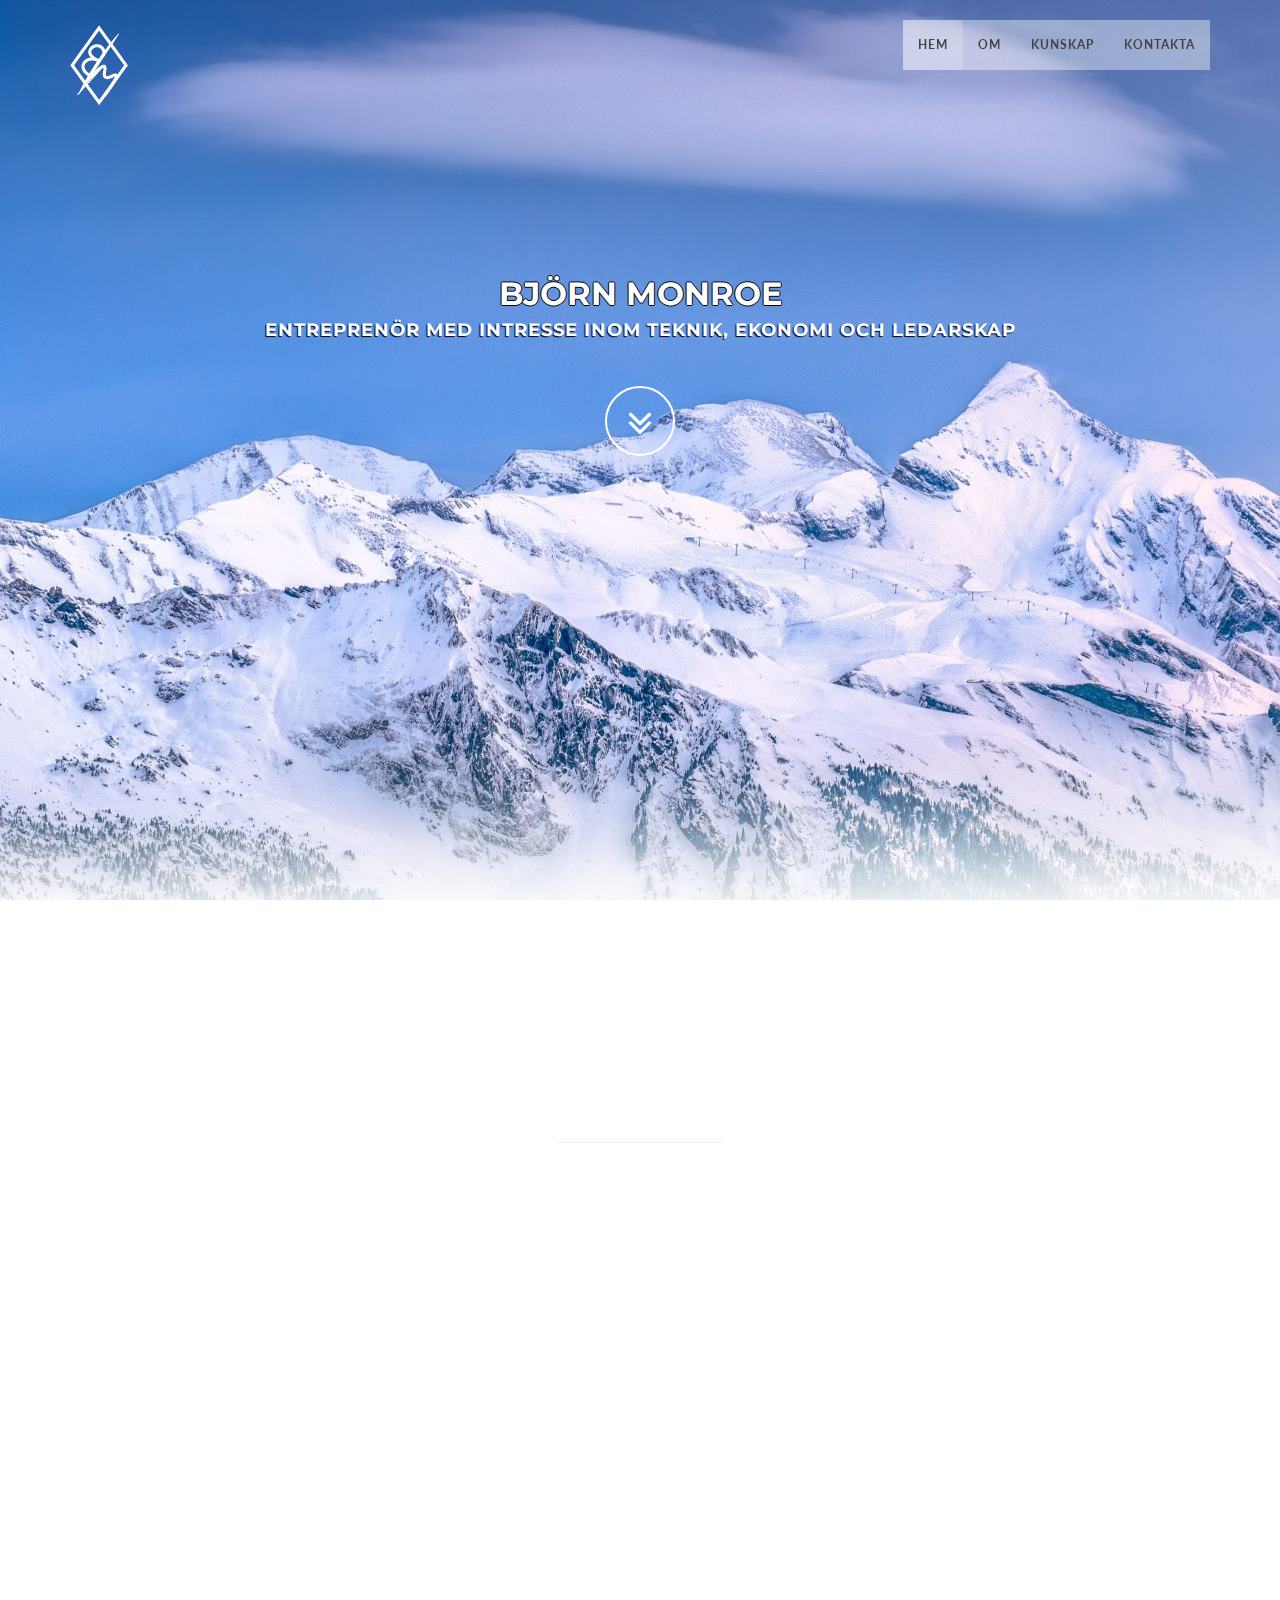
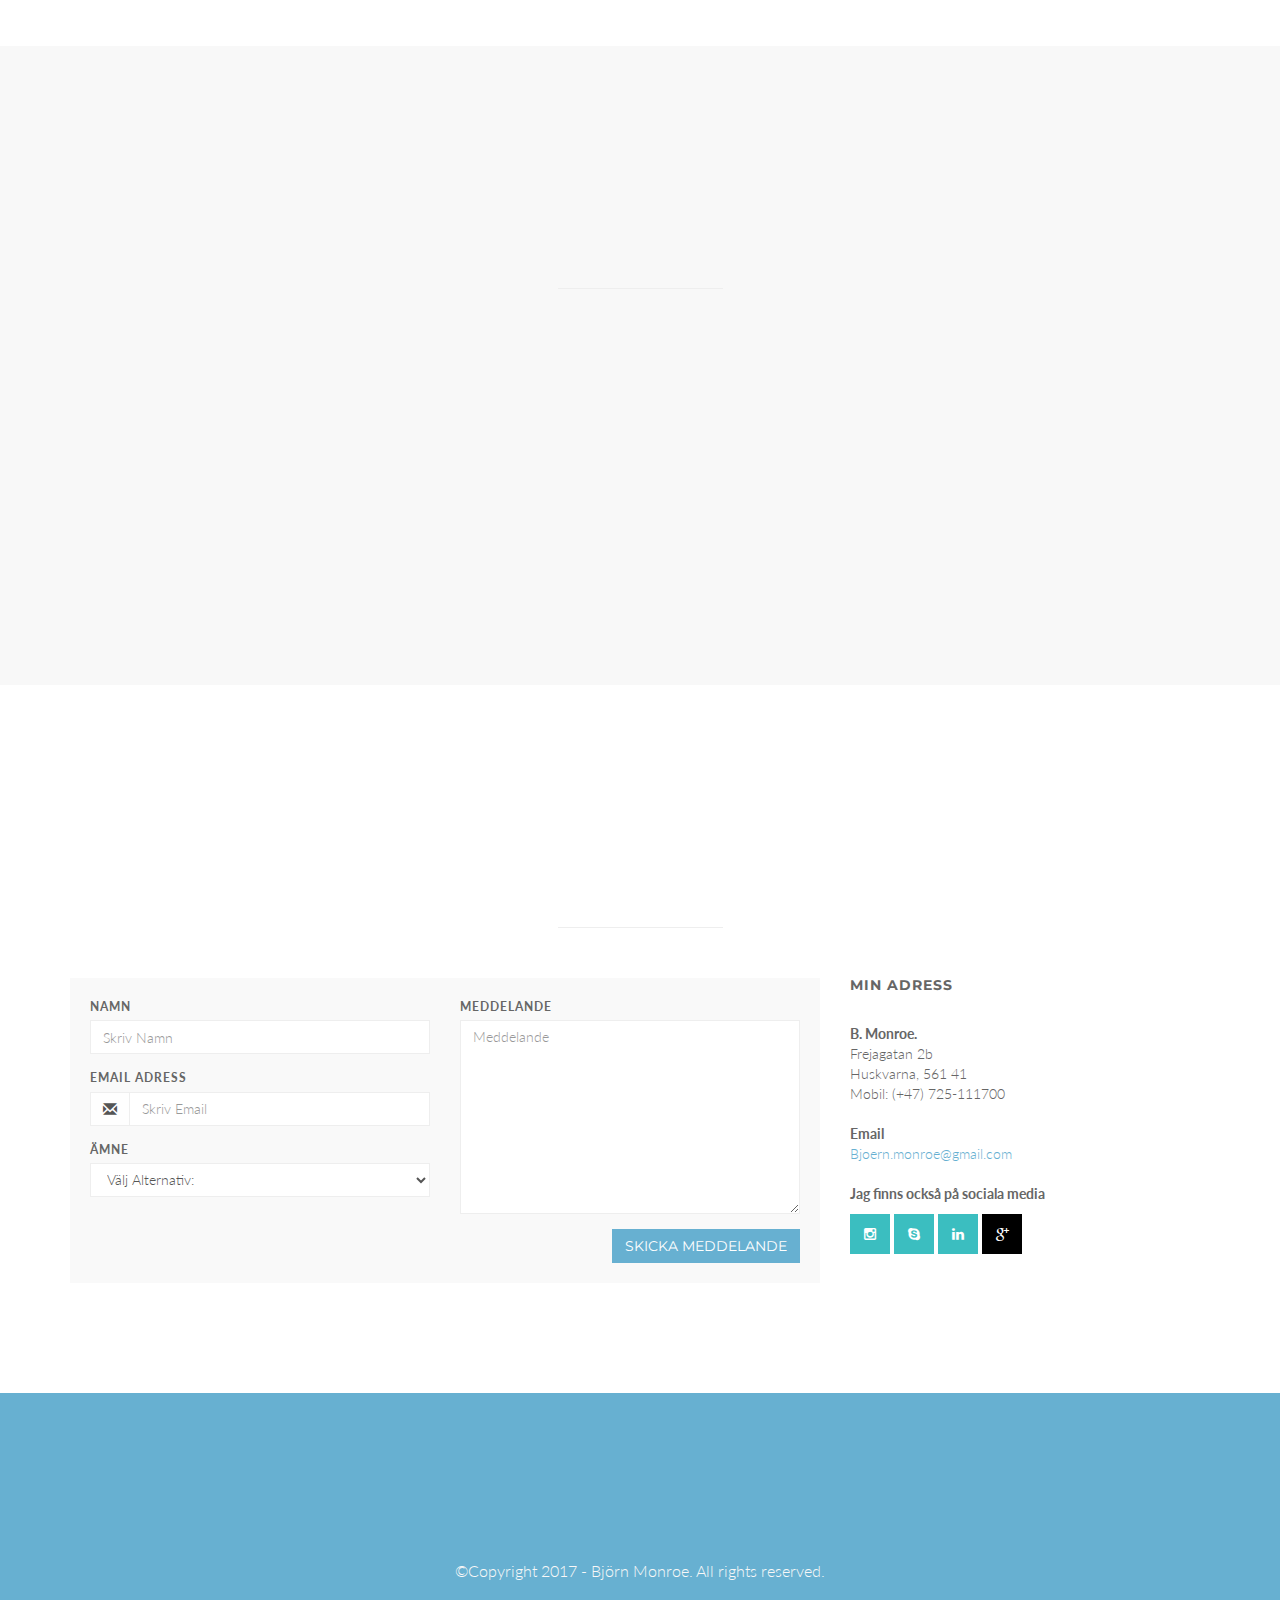
==== index.html @ 2d63fbcd "Update index.html" ====
﻿<!DOCTYPE html>
<html lang="en">

<head>

    <link rel="icon" type="image/png" href="favicon.png"/>

    <meta charset="utf-8">
    <meta name="viewport" content="width=device-width, initial-scale=1.0">
    <meta name="description" content="">
    <meta name="author" content="">


    <title>Björn Monroe - Entreprenör</title>

    <!-- Bootstrap Core CSS -->
    <link href="css/bootstrap.min.css" rel="stylesheet" type="text/css">

    <!-- Fonts -->
    <link href="font-awesome/css/font-awesome.min.css" rel="stylesheet" type="text/css">
	<link href="css/animate.css" rel="stylesheet" />
    <!-- Squad theme CSS -->
    <link href="css/style.css" rel="stylesheet">
	<link href="color/default.css" rel="stylesheet">

</head>

<body id="page-top" data-spy="scroll" data-target=".navbar-custom">
	<!-- Preloader -->
	<div id="preloader">
	  <div id="load"></div>
	</div>

    <nav class="navbar navbar-custom navbar-fixed-top" role="navigation">
        <div class="container">
            <div class="navbar-header page-scroll">
                <button type="button" class="navbar-toggle" data-toggle="collapse" data-target=".navbar-main-collapse">
                    <i class="fa fa-bars"></i>
                </button>
                <a class="navbar-brand" href="index.html">
 		<img src="img/logo.png" alt="logo" />
                </a>
            </div>

            <!-- Collect the nav links, forms, and other content for toggling -->
            <div class="collapse navbar-collapse navbar-right navbar-main-collapse">
      <ul class="nav navbar-nav">
        <li class="active"><a href="#intro">hem</a></li>
        <li><a href="#about">om</a></li>
		<li><a href="#service">Kunskap</a></li>
		<li><a href="#contact">kontaKTA</a></li>
          </ul>
        </li>
      </ul>
            </div>
            <!-- /.navbar-collapse -->
        </div>
        <!-- /.container -->
    </nav>

	<!-- Section: intro -->
    <section id="intro" class="intro">
	
		<div class="slogan">
			<h1>bJÖRN mONROE<span class="text_color"></span> </h1>
			<h4>eNTREPRENÖR MED INTRESSE INOM TEKNIK, EKONOMI OCH LEDARSKAP</h4>
		</div>
		<div class="page-scroll">
			<a href="#service" class="btn btn-circle">
				<i class="fa fa-angle-double-down animated"></i>
			</a>
		</div>
    </section>
	<!-- /Section: intro -->

	<!-- Section: about -->
    <section id="about" class="home-section text-center">
		<div class="heading-about">
			<div class="container">
			<div class="row">
				<div class="col-lg-8 col-lg-offset-2">
					<div class="wow bounceInDown" data-wow-delay="0.4s">
					<div class="section-heading">
					<h2>om mig</h2>
					<i class="fa fa-2x fa-angle-down"></i>

					</div>
					</div>
				</div>
			</div>
			</div>
		</div>
		<div class="container">

		<div class="row">
			<div class="col-lg-2 col-lg-offset-5">
				<hr class="marginbot-50">
			</div>
		</div>
        <div class="row">
            <div class="col-xs-6 col-sm-3 col-md-3">
				<div class="wow bounceInUp" data-wow-delay="0.2s">
                <div class="team boxed-grey">
                    <div class="inner">
						<h5>BJÖRN MONROE</h5>
                        <p class="subtitle">Entreprenör</p>
                        <div class="avatar"><img src="img/team/1.jpg" alt="" class="img-responsive img-circle" /></div>
                    </div>
                </div>
				</div>
            </div>
			<div class="col-xs-6 col-sm-3 col-md-3">
				<div class="wow bounceInUp" data-wow-delay="0.5s">
                <div class="team boxed-grey">
                    <div class="inner">
						<h5>Jönköping</h5>
                        <p class="subtitle">Castle Protein Bars</p>
                        <div class="avatar"><img src="img/team/2.jpg" alt="" class="img-responsive img-circle" /></div>

                    </div>
                </div>
				</div>
            </div>
			<div class="col-xs-6 col-sm-3 col-md-3">
				<div class="wow bounceInUp" data-wow-delay="0.8s">
                <div class="team boxed-grey">
                    <div class="inner">
						<h5>Tampa, FL</h5>
                        <p class="subtitle">Dykarcenter, familj, skolgång.</p>
                        <div class="avatar"><img src="img/team/3.jpg" alt="" class="img-responsive img-circle" /></div>

                    </div>
                </div>
				</div>
            </div>
			<div class="col-xs-6 col-sm-3 col-md-3">
				<div class="wow bounceInUp" data-wow-delay="1s">
                <div class="team boxed-grey">
                    <div class="inner">
						<h5>Utbildning</h5>
                        <p class="subtitle">CAD, solidworks, ekonomi.</p>
                        <div class="avatar"><img src="img/team/4.jpg" alt="" class="img-responsive img-circle" /></div>

                    </div>
                </div>
				</div>
            </div>
        </div>		
		</div>
	</section>
	<!-- /Section: about -->
	

	<!-- Section: services -->
    <section id="service" class="home-section text-center bg-gray">
		
		<div class="heading-about">
			<div class="container">
			<div class="row">
				<div class="col-lg-8 col-lg-offset-2">
					<div class="wow bounceInDown" data-wow-delay="0.4s">
					<div class="section-heading">
					<h2>MINA FÄRDIGHETER</h2>
					<i class="fa fa-2x fa-angle-down"></i>

					</div>
					</div>
				</div>
			</div>
			</div>
		</div>
		<div class="container">
		<div class="row">
			<div class="col-lg-2 col-lg-offset-5">
				<hr class="marginbot-50">
			</div>
		</div>
        <div class="row">
            <div class="col-sm-3 col-md-3">
				<div class="wow fadeInLeft" data-wow-delay="0.2s">
                <div class="service-box">
					<div class="service-icon">
						<img src="img/icons/service-icon-1.png" alt="" />
					</div>
					<div class="service-desc">
						<h5>Printa</h5>
						<p>Mitt <i><a href="https://www.dropbox.com/s/i4jiukatrqhtwqr/Curriculum%20Vitae%20Bj%C3%B6rn%20Monroe.pdf?dl=0">curriculum vitae</a></i> är en sammanfattad och koncis beskrivning av vad jag har gjort dom senaste åren och vilka färdigheter jag besitter</p>
					</div>
                </div>
				</div>
            </div>
			<div class="col-sm-3 col-md-3">
				<div class="wow fadeInUp" data-wow-delay="0.2s">
                <div class="service-box">
					<div class="service-icon">
						<img src="img/icons/service-icon-2.png" alt="" />
					</div>
					<div class="service-desc">
						<h5>Portfölj</h5>
						<p> Min <i><a href="https://www.dropbox.com/sh/6p80s93vifpa59o/AACJBFumtsRMseSQTfzkSfsSa?dl=0">portfölj</a></i> innehåller olika moment som jag har genomfört under skoltiden samt under min fritid</p>
					</div>
                </div>
				</div>
            </div>
			<div class="col-sm-3 col-md-3">
				<div class="wow fadeInUp" data-wow-delay="0.2s">
                <div class="service-box">
					<div class="service-icon">
						<img src="img/icons/service-icon-3.png" alt="" />
					</div>
					<div class="service-desc">
						<h5>Photographi</h5>
						<p>All <i><a href="https://www.dropbox.com/sh/5f1v6zrrvwk3mt9/AAAzuTgEkTE_6PdBwSlUGX8Ga?dl=0Vestibulum">photografi</a></i> relaterat till  marknadsföring för bland annat castle bar finns att komma åt</p>
					</div>
                </div>
				</div>
            </div>
			<div class="col-sm-3 col-md-3">
				<div class="wow fadeInRight" data-wow-delay="0.2s">
                <div class="service-box">
					<div class="service-icon">
						<img src="img/icons/service-icon-4.png" alt="" />
					</div>
					<div class="service-desc">
						<h5>Övrigt Cloudat Material</h5>
						<p>Övrigt material som har ackumulerats vid andra projekt går att finns under <i><a href="https://www.dropbox.com/sh/dbd8k056cfu65zq/AAAuWawGKzG1H-rBSNbJxrgva?dl=0">övrigt</a></i> </p>
					</div>
                </div>
				</div>
            </div>
        </div>		
		</div>
	</section>
	<!-- /Section: services -->
	

	

	<!-- Section: contact -->
    <section id="contact" class="home-section text-center">
		<div class="heading-contact">
			<div class="container">
			<div class="row">
				<div class="col-lg-8 col-lg-offset-2">
					<div class="wow bounceInDown" data-wow-delay="0.4s">
					<div class="section-heading">
					<h2>TA KONTAKT</h2>
					<i class="fa fa-2x fa-angle-down"></i>

					</div>
					</div>
				</div>
			</div>
			</div>
		</div>
		<div class="container">

		<div class="row">
			<div class="col-lg-2 col-lg-offset-5">
				<hr class="marginbot-50">
			</div>
		</div>
    <div class="row">
        <div class="col-lg-8">
            <div class="boxed-grey">
                <form id="contact-form">
                <div class="row">
                    <div class="col-md-6">
                        <div class="form-group">
                            <label for="name">
                                Namn</label>
                            <input type="text" class="form-control" id="name" placeholder="Skriv Namn" required="required" />
                        </div>
                        <div class="form-group">
                            <label for="email">
                                Email Adress</label>
                            <div class="input-group">
                                <span class="input-group-addon"><span class="glyphicon glyphicon-envelope"></span>
                                </span>
                                <input type="email" class="form-control" id="email" placeholder="Skriv Email" required="required" /></div>
                        </div>
                        <div class="form-group">
                            <label for="subject">
                                ÄMNE</label>
                            <select id="subject" name="subject" class="form-control" required>
                                <option value="na" selected="">Välj Alternativ:</option>
                                <option value="service">Allmän intresse</option>
                                <option value="suggestions">Synpunkt</option>
                                <option value="product">Support</option>
                            </select>
                        </div>
                    </div>
                    <div class="col-md-6">
                        <div class="form-group">
                            <label for="name">
                                MEDDELANDE</label>
                            <textarea name="message" id="message" class="form-control" rows="9" cols="25" required
                                placeholder="Meddelande"></textarea>
                        </div>
                    </div>
                    <div class="col-md-12">
                        <button type="submit" class="btn btn-skin pull-right" id="btnContactUs">
                            SKICKA MEDDELANDE</button>
                    </div>
                </div>
                </form>
            </div>
        </div>
		
		<div class="col-lg-4">
			<div class="widget-contact">
				<h5>Min adress</h5>
				
				<address>
				  <strong>B. Monroe.</strong><br>
				  Frejagatan 2b<br>
				  Huskvarna, 561 41<br>
				<abbrev>Mobil: (+47) 725-111700</abbrev>
				</address>

				<address>
				  <strong>Email</strong><br>
				  <a href="mailto:Bjoern.monroe@gmail.com">Bjoern.monroe@gmail.com</a>
				</address>	
				<address>
				  <strong>Jag finns också på sociala media</strong><br>
                       	<ul class="company-social">
                            <li class="social-instagram"><a href="https://www.instagram.com/bjornmonroe/" target="_blank"><i class="fa fa-instagram"></i></a></li>
                            <li class="social-skype"><a href="skype:orbless" target="_blank"><i class="fa fa-skype"></i></a></li>
                            <li class="social-linkedin"><a href="https://se.linkedin.com/in/bj%C3%B6rn-monroe-3936537a" target="_blank"><i class="fa fa-linkedin"></i></a></li>
                            <li class="social-google"><a href="https://plus.google.com/u/0/103929867507877868694" target="_blank"><i class="fa fa-google-plus"></i></a></li>
                        </ul>	
				</address>					
			
			</div>	
		</div>
    </div>	

		</div>
	</section>
	<!-- /Section: contact -->

	<footer>
		<div class="container">
			<div class="row">
				<div class="col-md-12 col-lg-12">
					<div class="wow shake" data-wow-delay="0.4s">
					<div class="page-scroll marginbot-30">
						<a href="#intro" id="totop" class="btn btn-circle">
							<i class="fa fa-angle-double-up animated"></i>
						</a>
					</div>
					</div>
					<p>&copy;Copyright 2017 - Björn Monroe. All rights reserved.</p>
				</div>
			</div>	
		</div>
	</footer>

    <!-- Core JavaScript Files -->
    <script src="js/jquery.min.js"></script>
    <script src="js/bootstrap.min.js"></script>
    <script src="js/jquery.easing.min.js"></script>	
	<script src="js/jquery.scrollTo.js"></script>
	<script src="js/wow.min.js"></script>
    <!-- Custom Theme JavaScript -->
    <script src="js/custom.js"></script>

</body>

</html>
---- css/style.css ----
/* ==== Google font ==== */
@import url('http://fonts.googleapis.com/css?family=Lato:100,300,400,700,900,100italic,300italic,400italic,700italic,900italic|Montserrat:700|Merriweather:400italic');


body {
    width: 100%;
    height: 100%;
    font-family: 'Lato',sans-serif;
	font-weight: 300;
    color: #666;
    background-color: #fff;
}

html {
    width: 100%;
    height: 100%;
}

h1 {
  font-weight: bold;
  text-transform: uppercase;
  font-family: Montserrat,sans-serif;
  color: #fff;
  font-size: 32px;
  text-shadow: -1px 0 black, 0 1px black, 1px 0 black, 0 -1px black;
}
h2,
h3,
h4,
h5,
h6 {
    margin: 0 0 30px;
    text-transform: uppercase;
    font-family: Montserrat,sans-serif;
    font-weight: 700;
    letter-spacing: 1px;
}

p {
    margin: 0 0 20px;
    font-size: 16px;
    line-height: 1.6em;
}

p.lead {
	font-weight: 600;
}

a {
    color: #28c3ab;
    -webkit-transition: all .2s ease-in-out;
    -moz-transition: all .2s ease-in-out;
    transition: all .2s ease-in-out;
}

a:hover,
a:focus {
    text-decoration: none;
    color: #176e61;
}

.light {
    font-weight: 400;
}

.navbar {
    margin-bottom: 0;
    border-bottom: 1px solid rgba(255,255,255,.3);
	
}

.navbar-brand {
    font-weight: 700;
}
.navbar-brand {
  height: 40px;
  padding: 5px 15px;
  font-size: 18px;
  line-height: 1em;
}

.navbar-brand h1{
	color: #fff;
  font-size: 20px;
  line-height: 40px;
}

.navbar-brand:focus {
    outline: 0;
}

.nav.navbar-nav {
    background-color: rgba(255,255,255,.4);
}

.navbar-custom.top-nav-collapse .nav.navbar-nav {
    background-color: rgba(0,0,0,0);
}


.navbar-custom ul.nav li a {
	font-size: 12px;
	letter-spacing: 1px;
    color: #444;
	text-transform: uppercase;
	font-weight: 700;
}

.navbar-custom.top-nav-collapse ul.nav li a {
	    -webkit-transition: all .2s ease-in-out;
    -moz-transition: all .2s ease-in-out;
    transition: all .2s ease-in-out;
	color: #fff;
}

.navbar-custom ul.nav ul.dropdown-menu {
	  border-radius: 0;	
}

.navbar-custom ul.nav ul.dropdown-menu li {
	border-bottom: 1px solid #f5f5f5;

}

.navbar-custom ul.nav ul.dropdown-menu li:last-child{
	border-bottom: none;
}

.navbar-custom ul.nav ul.dropdown-menu li a {
	padding: 10px 20px;
}

.navbar-custom ul.nav ul.dropdown-menu li a:hover {
	background: #fefefe;
}

.navbar-custom.top-nav-collapse ul.nav ul.dropdown-menu li a {
	color: #666;
}

.navbar-custom .nav li a {
    -webkit-transition: background .3s ease-in-out;
    -moz-transition: background .3s ease-in-out;
    transition: background .3s ease-in-out;
}

.navbar-custom .nav li a:hover,
.navbar-custom .nav li a:focus,
.navbar-custom .nav li.active {
    outline: 0;
    background-color: rgba(255,255,255,.2);
}
.navbar-custom .nav li a:hover,
.navbar-custom .nav li a:focus,
.navbar-custom .nav li.active {
    outline: 0;
    background-color: rgba(255,255,255,.2);
}

.navbar-toggle {
    padding: 4px 6px;
    font-size: 14px;
    color: #fff;
}

.navbar-toggle:focus,
.navbar-toggle:active {
    outline: 0;
}


/* loader */
#preloader {
    background: #ffffff;
    bottom: 0;
    height: 100%;
    left: 0;
    position: fixed;
    right: 0;
    top: 0;
    width: 100%;
    z-index: 999;
}


#loaderInner {
    background:#ffffff url(../img/spinner.gif) center center no-repeat;
    height: 60px;
    left: 50%;
    margin: -50px 0 0 -50px;
    position: absolute;
    top: 50%;
    width: 60px;
}

@keyframes boxSpin{
  0%{
    transform: translate(-10px, 0px);
  }
  25%{
    transform: translate(10px, 10px);
  }
  50%{
    transform: translate(10px, -10px);
  }
  75%{
    transform: translate(-10px, -10px);
  }
  100%{
    transform: translate(-10px, 10px);
  }
}


@keyframes shadowSpin{
  0%{
    box-shadow: 10px -10px #39CCCC, -10px 10px #FFDC00;
  }
  25%{
    box-shadow: 10px 10px #39CCCC, -10px -10px #FFDC00;
  }
  50%{
    box-shadow: -10px 10px #39CCCC, 10px -10px #FFDC00;
  }
  75%{
    box-shadow: -10px -10px #39CCCC, 10px 10px #FFDC00;
  }
  100%{
    box-shadow: 10px -10px #39CCCC, -10px 10px #FFDC00;
  }
}

#load {
	z-index: 9999;
  background-color: #FF4136;
  opacity: 0.75;
  width: 10px;
  height: 10px;
  position: absolute;
  top: 50%;
  margin: -5px auto 0 auto;
  left: 0;
  right: 0;
  border-radius: 0px;
  border: 5px solid #FF4136;
  box-shadow: 10px 0px #39CCCC, 10px 0px #01FF70;
  animation: shadowSpin 1s ease-in-out infinite;
}

/* misc */
hr {
  margin-top: 10px;
}

/* margins */
.marginbot-0{margin-bottom:0 !important;}
.marginbot-10{margin-bottom:10px !important;}
.marginbot-20{margin-bottom:20px !important;}
.marginbot-30{margin-bottom:30px !important;}
.marginbot-40{margin-bottom:40px !important;}
.marginbot-50{margin-bottom:50px !important;}

/* ===========================
--- General sections
============================ */

.home-section {
    padding-top: 110px;
    padding-bottom: 110px;
	display:block;
    position:relative;
    z-index:120;
}


.section-heading h2 {
	font-size: 40px;
}
.section-heading i {
	margin-bottom: 20px;
}


/* --- section bg var --- */

.bg-white {
	background: #fff;
}

.bg-gray {
	background: #f8f8f8;
}


.bg-dark {
	background: #575757;
}

/* --- section color var --- */

.text-light {
	color: #fff;
}



/* ===========================
--- Intro
============================ */

.intro {
	width:100%;
	position:relative;
	
	background: url(../img/bg1.jpg) no-repeat top center;
}

#intro.intro {
	padding:20% 0 0 0;
}

.intro .slogan {
	text-align: center;

}

.intro .page-scroll {
	text-align: center;
}

.brand-heading {
    font-size: 40px;
}

.intro-text {
    font-size: 18px;
}

.intro .slogan h2 {
	color: #FFF;
	text-shadow: none;
	font-size: 60px;
	line-height: 60px;
	font-weight: 700;
	font-family: Montserrat, sans-serif;
	background-color: rgba(0, 0, 0, 0);
	text-decoration: none;
	text-transform: uppercase;
	border-width: 0px;
	border-color: #000;
	border-style: none;
	text-shadow: -1px 0 1px #000;
}

.intro .slogan h4 {
	color: #fff;
	text-shadow: -1px 1px 1px #000;
}


/* ===========================
--- About
============================ */

.boxed-grey {
	background: #f9f9f9;
	padding: 20px;
}

.team h5 {
	margin-bottom: 10px;
}

.team p.subtitle {
	margin-bottom: 10px;
}

.avatar {
	margin-bottom: 20px;
}

.team-social {
	margin-left: 0;
	padding-left: 0;
	
}

.team-social {
	text-align: center;
}

.team-social li{
    display: inline-block;
	margin:0 !important;
	padding:0;
}


.team-social a{
	margin:0;
	padding:0;
    display: block;
	width: 40px;
    height: 40px;
    line-height: 40px;
    text-align: center;
    background: #3bbec0;
	color: #fff;
    -webkit-transition: background .3s ease-in-out;
    transition: background .3s ease-in-out;
}
.team-social a i{
	text-align: center;
	margin:0;
	padding:0;
}
.team-social .social-facebook a{background: #3873ae;}
.team-social .social-twitter a{background: #62c6f8;}
.team-social .social-dribble a{background: #d74980;}
.team-social .social-deviantart a{background: #8da356;}
.team-social .social-google a{background: #000;}
.team-social .social-vimeo a{background: #51a6d3;}
.team-social .social-facebook a:hover{background: #4893ce;}
.team-social .social-twitter a:hover{background: #82e6ff;}
.team-social .social-dribble a:hover{background: #f769a0;}
.team-social .social-deviantart a:hover{background: #adc376;}
.team-social .social-google a:hover{background: #333;}
.team-social .social-vimeo a:hover{background: #71c6f3;}


/* ===========================
--- Services
============================ */

.service-icon {
	margin-bottom: 20px;
}	



/* ===========================
--- Contact
============================ */

form#contact-form .form-group label {
	text-align: left !important;
	display: block;
	text-transform: uppercase;
	letter-spacing: 1px;
	font-size: 12px;
}
form#contact-form input,form#contact-form select,form#contact-form textarea {
	border-radius: 0;
	border: 1px solid #eee;
  -webkit-box-shadow: none;
          box-shadow:  none;
}

form#contact-form input:focus,form#contact-form select:focus,form#contact-form textarea:focus {
  -webkit-box-shadow: 0 1px 2px rgba(0, 0, 0, .05);
          box-shadow: 0 1px 2px rgba(0, 0, 0, .05);
}
.input-group-addon {
  background-color: #fefefe;
  border: 1px solid #eee;
  border-radius: 0;
}

.widget-contact {
	text-align: left;
}


.company-social {
	margin-left: 0;
	padding-left: 0;
	margin-top: 10px;
}

.company-social {
	text-align: left;
}

.company-social li{
    display: inline-block;
	margin:0 !important;
	padding:0;
}


.company-social a{
	margin:0;
	padding:0;
    display: block;
	width: 40px;
    height: 40px;
    line-height: 40px;
    text-align: center;
    background: #3bbec0;
	color: #fff;
    -webkit-transition: background .3s ease-in-out;
    transition: background .3s ease-in-out;
}
.company-social a i{
	text-align: center;
	margin:0;
	padding:0;
}
.company-social .social-facebook a{background: #3873ae;}
.company-social .social-twitter a{background: #62c6f8;}
.company-social .social-dribble a{background: #d74980;}
.company-social .social-deviantart a{background: #8da356;}
.company-social .social-google a{background: #000;}
.company-social .social-vimeo a{background: #51a6d3;}
.company-social .social-facebook a:hover{background: #4893ce;}
.company-social .social-twitter a:hover{background: #82e6ff;}
.company-social .social-dribble a:hover{background: #f769a0;}
.company-social .social-deviantart a:hover{background: #adc376;}
.company-social .social-google a:hover{background: #333;}
.company-social .social-vimeo a:hover{background: #71c6f3;}



/* ===========================
--- Footer
============================ */

footer {
	text-align: center;
	padding: 50px 0 ;
	
}

footer p {
	color: #f8f8f8;
}

/* ==========================
Parallax
============================= */

#parallax1{	
	background-image: url(../img/parallax/1.jpg);
}

#parallax1:after {	
	background-image: url([data-uri]);
	content: "";
	position: absolute;
	bottom: 0;
	left: 0;
	right: 0;
	top: 0;
	opacity: 0.7;
	z-index: -1;
}


#parallax2{	
	background-image: url(../img/parallax/2.jpg);

}

#parallax2:after  {	
	background-image: url([data-uri]);
	content: "";
	position: absolute;
	bottom: 0;
	left: 0;
	right: 0;
	top: 0;
	opacity: 0.7;
	z-index: -1;
}


/* ===========================
--- Elements
============================ */

.btn {
	border-radius: 0;
    text-transform: uppercase;
    font-family: Montserrat,sans-serif;
    font-weight: 400;
    -webkit-transition: all .3s ease-in-out;
    -moz-transition: all .3s ease-in-out;
    transition: all .3s ease-in-out;
}


.btn-circle {
    width: 70px;
    height: 70px;
    margin-top: 15px;
    padding: 7px 16px;
    border: 2px solid #fff;
    border-radius: 50%;
    font-size: 40px;
    color: #fff;
    background: 0 0;
    -webkit-transition: background .3s ease-in-out;
    -moz-transition: background .3s ease-in-out;
    transition: background .3s ease-in-out;
}

.btn-circle.btn-dark {
    border: 2px solid #666;
    color: #666;
}


.btn-circle:hover,
.btn-circle:focus {
    outline: 0;
    color: #fff;
    background: rgba(255,255,255,.1);
}

.btn-circle.btn-dark :hover,
.btn-circle.btn-dark :focus {
    outline: 0;
    color: #999;
    background: #fff;
}

.btn-circle.btn-dark :hover i,
.btn-circle.btn-dark :focus i{
    color: #999;
}

.page-scroll .btn-circle i.animated {
    -webkit-transition-property: -webkit-transform;
    -webkit-transition-duration: 1s;
    -moz-transition-property: -moz-transform;
    -moz-transition-duration: 1s;
}

.page-scroll .btn-circle:hover i.animated {
    -webkit-animation-name: pulse;
    -moz-animation-name: pulse;
    -webkit-animation-duration: 1.5s;
    -moz-animation-duration: 1.5s;
    -webkit-animation-iteration-count: infinite;
    -moz-animation-iteration-count: infinite;
    -webkit-animation-timing-function: linear;
    -moz-animation-timing-function: linear;
}

@-webkit-keyframes pulse {    
    0 {
        -webkit-transform: scale(1);
        transform: scale(1);
    }

    50% {
        -webkit-transform: scale(1.2);
        transform: scale(1.2);
    }

    100% {
        -webkit-transform: scale(1);
        transform: scale(1);
    }
}

@-moz-keyframes pulse {    
    0 {
        -moz-transform: scale(1);
        transform: scale(1);
    }

    50% {
        -moz-transform: scale(1.2);
        transform: scale(1.2);
    }

    100% {
        -moz-transform: scale(1);
        transform: scale(1);
    }
}


#text {
    color: #fff;
    background: #ffcc00;
}

#map {
	height: 500px;
}


.btn-skin:hover,
.btn-skin:focus,
.btn-skin:active,
.btn-skin.active {
  color: #fff;
  background-color: #666;
  border-color: #666;
}


.btn-default:hover,
.btn-default:focus {
    border: 1px solid #28c3ab;
    outline: 0;
    color: #000;
    background-color: #28c3ab;
}

.btn-huge {
    padding: 25px;
    font-size: 26px;
}

.banner-social-buttons {
    margin-top: 0;
}


/* Media queries */

@media(min-width:767px) {

    .navbar {
        padding: 20px 0;
        border-bottom: 0;
        letter-spacing: 1px;
        background: 0 0;
        -webkit-transition: background .5s ease-in-out,padding .5s ease-in-out;
        -moz-transition: background .5s ease-in-out,padding .5s ease-in-out;
        transition: background .5s ease-in-out,padding .5s ease-in-out;
    }

    .top-nav-collapse {
        padding: 0;
        background-color: #000;
    }

    .navbar-custom.top-nav-collapse {
        border-bottom: 1px solid rgba(255,255,255,.3);
    }
	
    .intro {
        height: 100%;
        padding: 0;
    }

    .brand-heading {
        font-size: 100px;
    }
	

    .intro-text {
        font-size: 25px;
    }


}
@media (max-width:768px) {
	
	.team.boxed-grey {
		margin-bottom: 30px;
	}
	
	.boxed-grey {
		margin-bottom: 30px;
	}

	
}

@media (max-width:480px) {

	.navbar-custom .nav.navbar-nav {
    background-color: rgba(255,255,255,.4);
	}
	
	.navbar.navbar-custom.navbar-fixed-top {
		margin-bottom: 30px;
	}
	
	.tp-banner-container {
		padding-top:40px;
	}

	.page-scroll a.btn-circle {
		width: 40px;
		height: 40px;
		margin-top: 10px;
		padding: 7px 0;
		border: 2px solid #fff;
		border-radius: 50%;
		font-size: 20px;
	}
	
}
---- color/default.css ----
a,.tp-caption a.btn:hover {
	color: #67b0d1;
}
.top-nav-collapse {
	background: #67b0d1;
}

.navbar-custom ul.nav ul.dropdown-menu li a:hover {
	color: #67b0d1;
}

.owl-theme .owl-controls .owl-page.active span,
.owl-theme .owl-controls.clickable .owl-page:hover span {
    background-color: #67b0d1;
}

.widget-avatar .avatar:hover {
    border: 5px solid #67b0d1;
}

.bg-skin {
	background: #67b0d1;
}

form#contact-form input:focus,form#contact-form select:focus,form#contact-form textarea:focus {
	border-color: #67b0d1;
}

footer {
    background-color: #67b0d1;
}

.btn-skin {
  color: #fff;
  background-color: #67b0d1;
  border-color: #67b0d1;
}
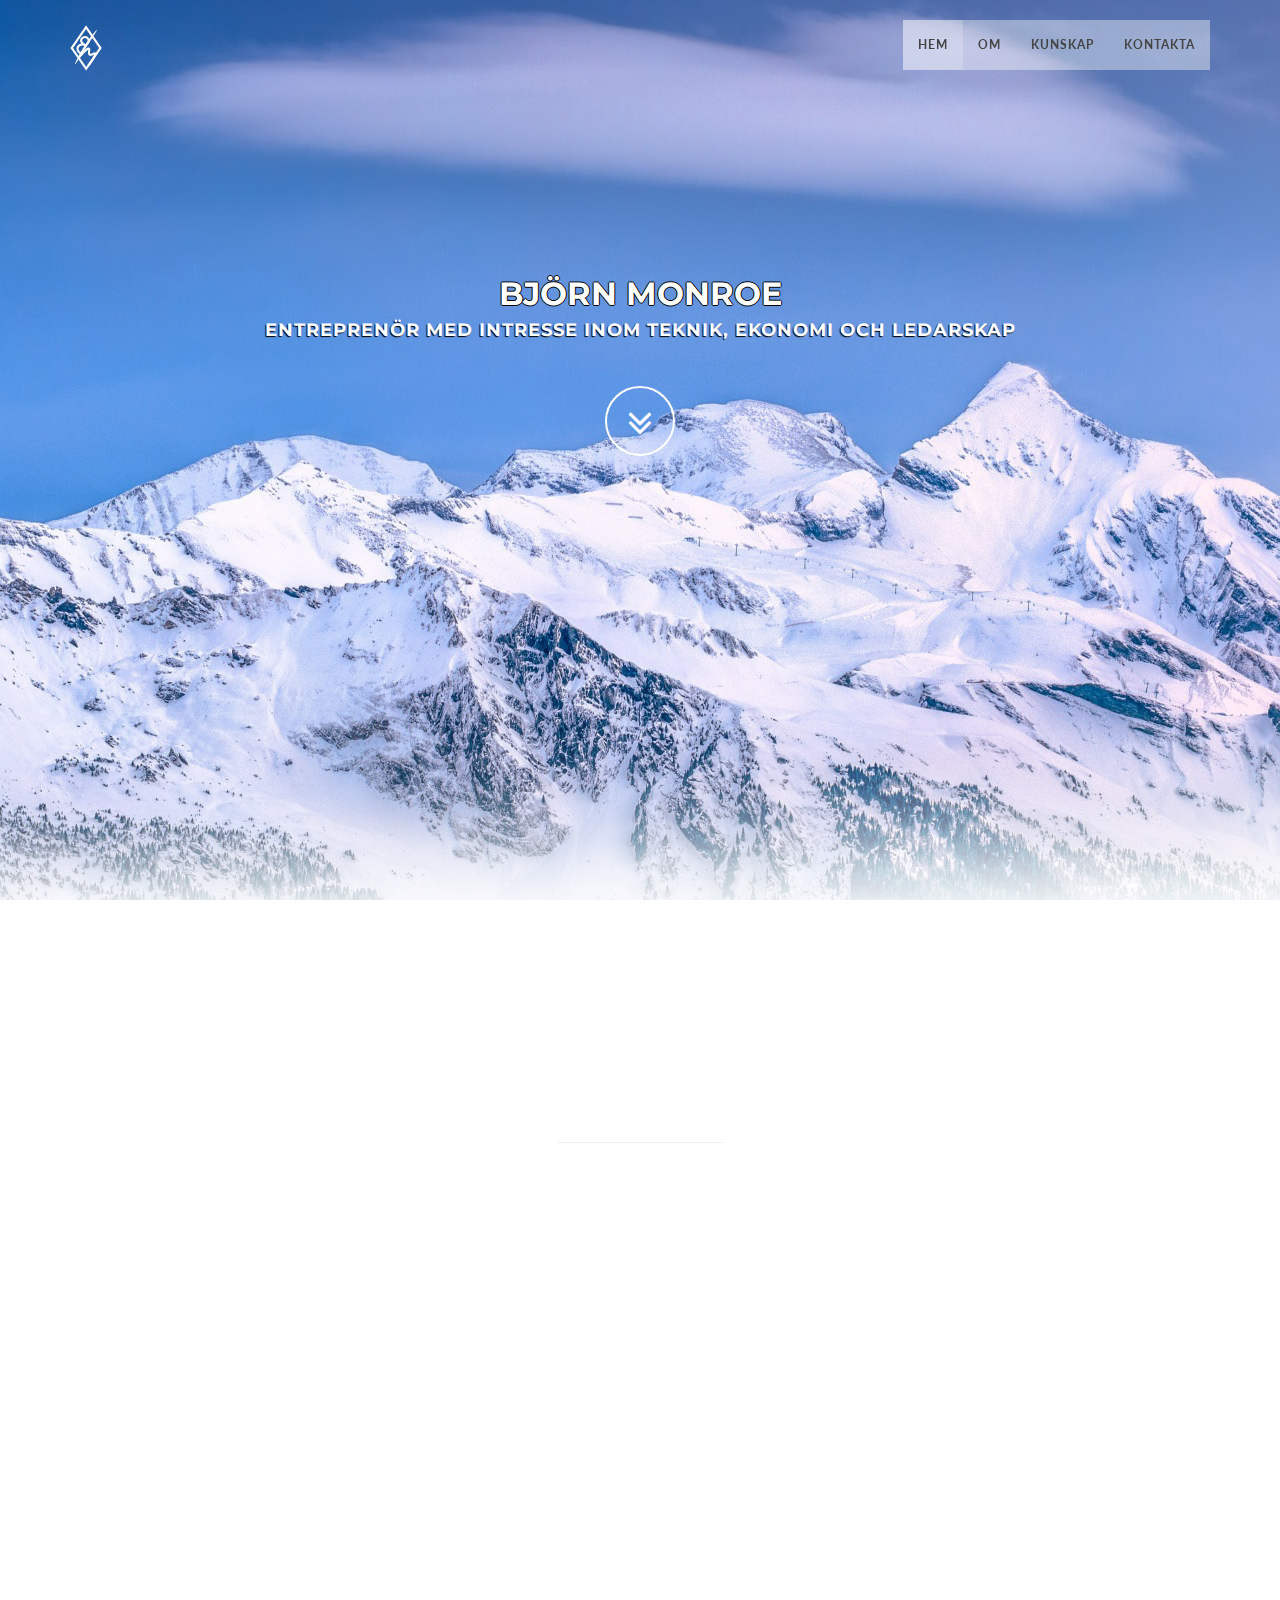
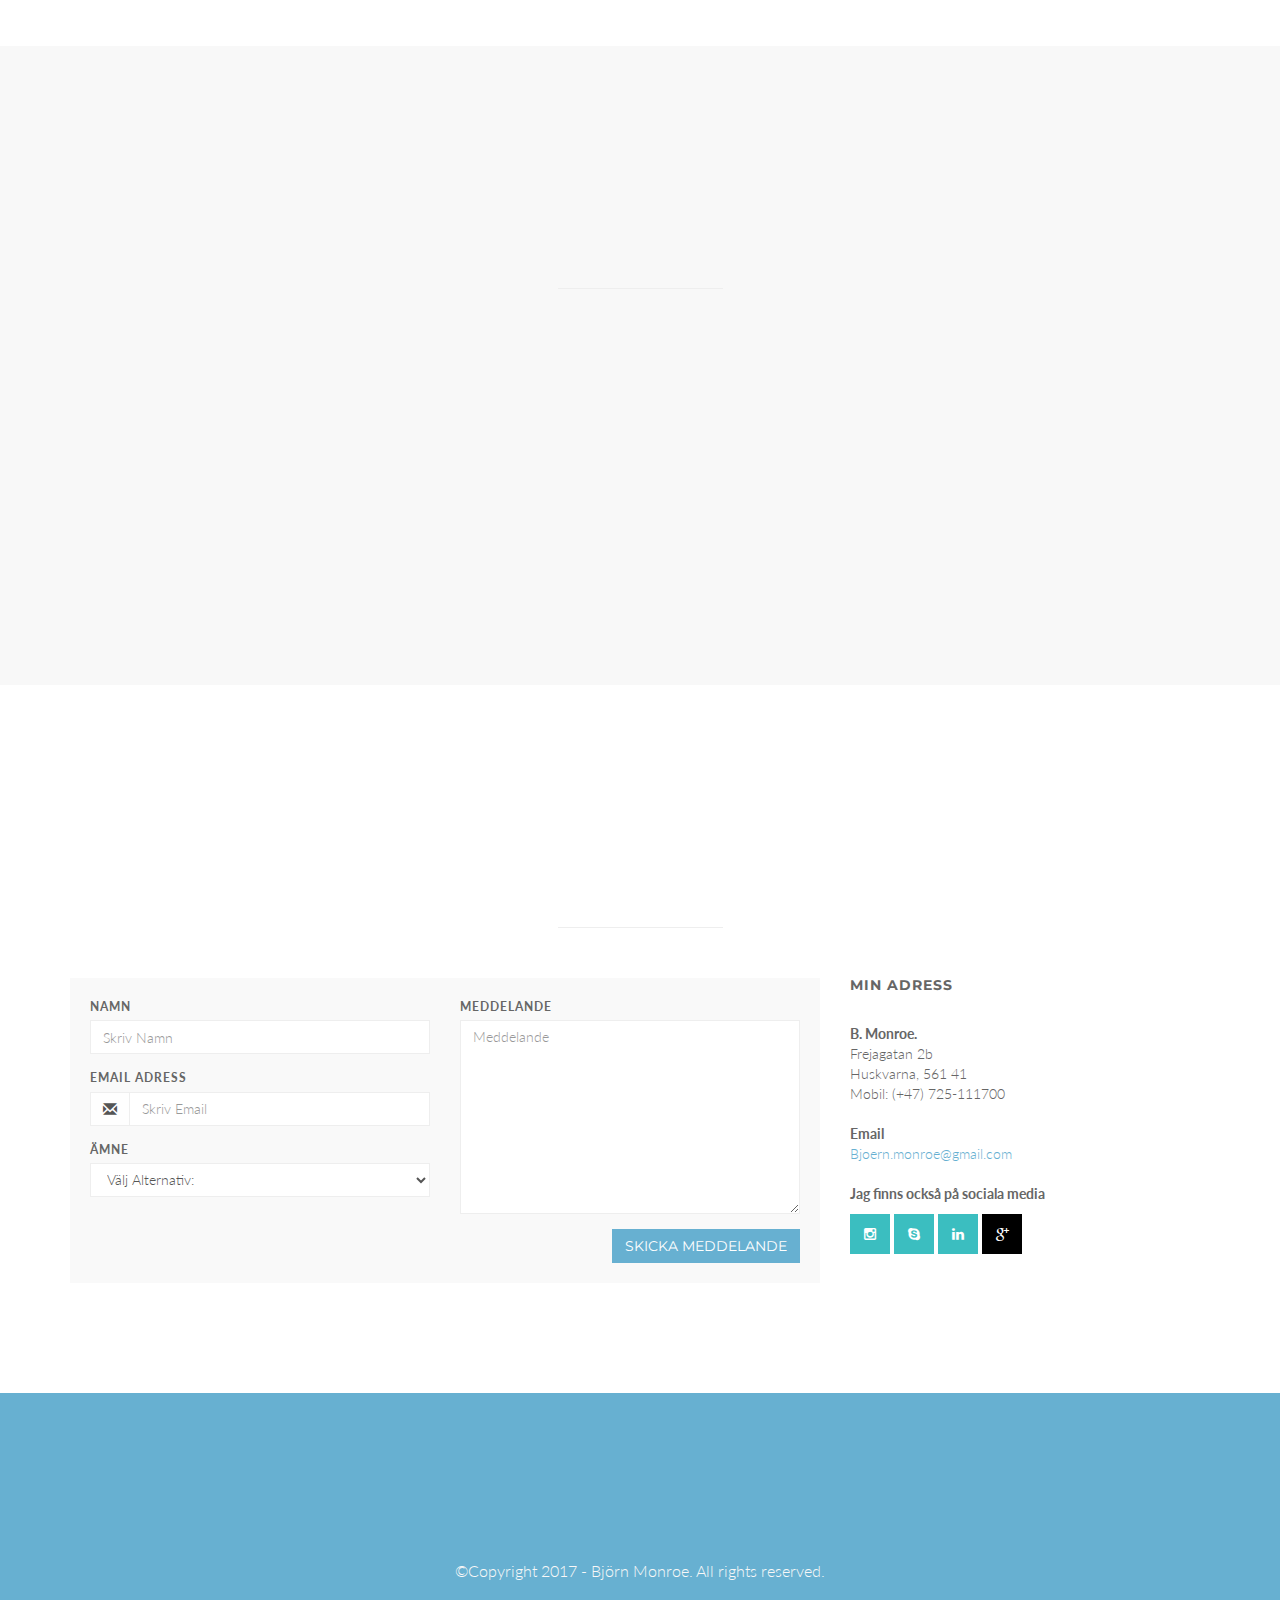
==== commit f9cb8fb5: "Update index.html" ====
--- a/index.html
+++ b/index.html
@@ -7,8 +7,8 @@
 
     <meta charset="utf-8">
     <meta name="viewport" content="width=device-width, initial-scale=1.0">
-    <meta name="description" content="">
-    <meta name="author" content="">
+    <meta name="description" content="En personlig samlingssida om Björn Monroe tidigare färdigeter, framtida planer och pågående projekt.">
+    <meta name="author" content="Björn Monroe">
 
 
     <title>Björn Monroe - Entreprenör</title>
@@ -104,7 +104,7 @@
                     <div class="inner">
 						<h5>BJÖRN MONROE</h5>
                         <p class="subtitle">Entreprenör</p>
-                        <div class="avatar"><img src="img/team/1.jpg" alt="" class="img-responsive img-circle" /></div>
+                        <div class="avatar"><img src="img/team/1.jpg" alt="Björn Monroe" class="img-responsive img-circle" /></div>
                     </div>
                 </div>
 				</div>
@@ -115,7 +115,7 @@
                     <div class="inner">
 						<h5>Jönköping</h5>
                         <p class="subtitle">Castle Protein Bars</p>
-                        <div class="avatar"><img src="img/team/2.jpg" alt="" class="img-responsive img-circle" /></div>
+                        <div class="avatar"><img src="img/team/2.jpg" alt="CASTLE BAR" class="img-responsive img-circle" /></div>
 
                     </div>
                 </div>
@@ -127,7 +127,7 @@
                     <div class="inner">
 						<h5>Tampa, FL</h5>
                         <p class="subtitle">Dykarcenter, familj, skolgång.</p>
-                        <div class="avatar"><img src="img/team/3.jpg" alt="" class="img-responsive img-circle" /></div>
+                        <div class="avatar"><img src="img/team/3.jpg" alt="USA" class="img-responsive img-circle" /></div>
 
                     </div>
                 </div>
@@ -139,7 +139,7 @@
                     <div class="inner">
 						<h5>Utbildning</h5>
                         <p class="subtitle">CAD, solidworks, ekonomi.</p>
-                        <div class="avatar"><img src="img/team/4.jpg" alt="" class="img-responsive img-circle" /></div>
+                        <div class="avatar"><img src="img/team/4.jpg" alt="CAD" class="img-responsive img-circle" /></div>
 
                     </div>
                 </div>
@@ -180,7 +180,7 @@
 				<div class="wow fadeInLeft" data-wow-delay="0.2s">
                 <div class="service-box">
 					<div class="service-icon">
-						<img src="img/icons/service-icon-1.png" alt="" />
+						<img src="img/icons/service-icon-1.png" alt="cv" />
 					</div>
 					<div class="service-desc">
 						<h5>Printa</h5>
@@ -193,7 +193,7 @@
 				<div class="wow fadeInUp" data-wow-delay="0.2s">
                 <div class="service-box">
 					<div class="service-icon">
-						<img src="img/icons/service-icon-2.png" alt="" />
+						<img src="img/icons/service-icon-2.png" alt="portfölj" />
 					</div>
 					<div class="service-desc">
 						<h5>Portfölj</h5>
@@ -206,11 +206,11 @@
 				<div class="wow fadeInUp" data-wow-delay="0.2s">
                 <div class="service-box">
 					<div class="service-icon">
-						<img src="img/icons/service-icon-3.png" alt="" />
+						<img src="img/icons/service-icon-3.png" alt="fotografi" />
 					</div>
 					<div class="service-desc">
-						<h5>Photographi</h5>
-						<p>All <i><a href="https://www.dropbox.com/sh/5f1v6zrrvwk3mt9/AAAzuTgEkTE_6PdBwSlUGX8Ga?dl=0Vestibulum">photografi</a></i> relaterat till  marknadsföring för bland annat castle bar finns att komma åt</p>
+						<h5>Fotografi</h5>
+						<p>All <i><a href="https://www.dropbox.com/sh/5f1v6zrrvwk3mt9/AAAzuTgEkTE_6PdBwSlUGX8Ga?dl=0Vestibulum">fotografi</a></i> relaterat till  marknadsföring för bland annat castle bar finns att komma åt</p>
 					</div>
                 </div>
 				</div>
@@ -219,7 +219,7 @@
 				<div class="wow fadeInRight" data-wow-delay="0.2s">
                 <div class="service-box">
 					<div class="service-icon">
-						<img src="img/icons/service-icon-4.png" alt="" />
+						<img src="img/icons/service-icon-4.png" alt="Cloud" />
 					</div>
 					<div class="service-desc">
 						<h5>Övrigt Cloudat Material</h5>
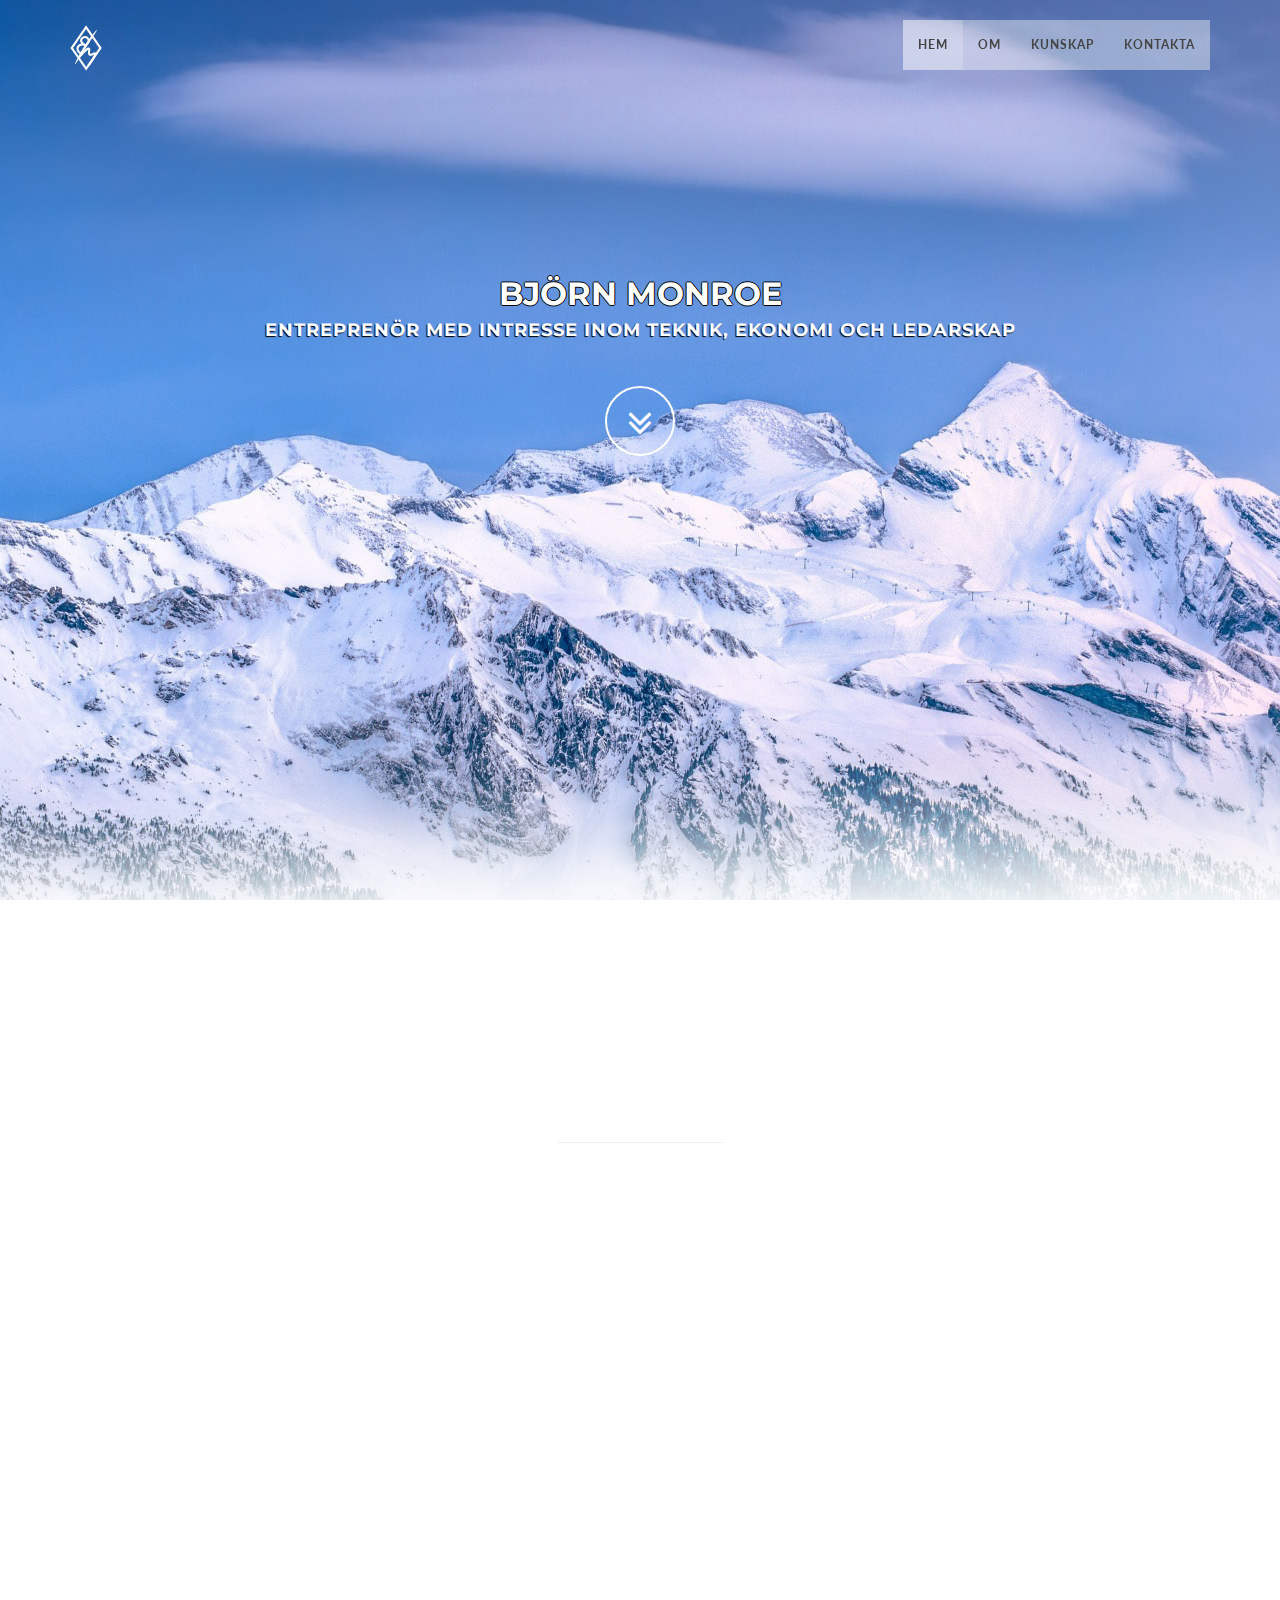
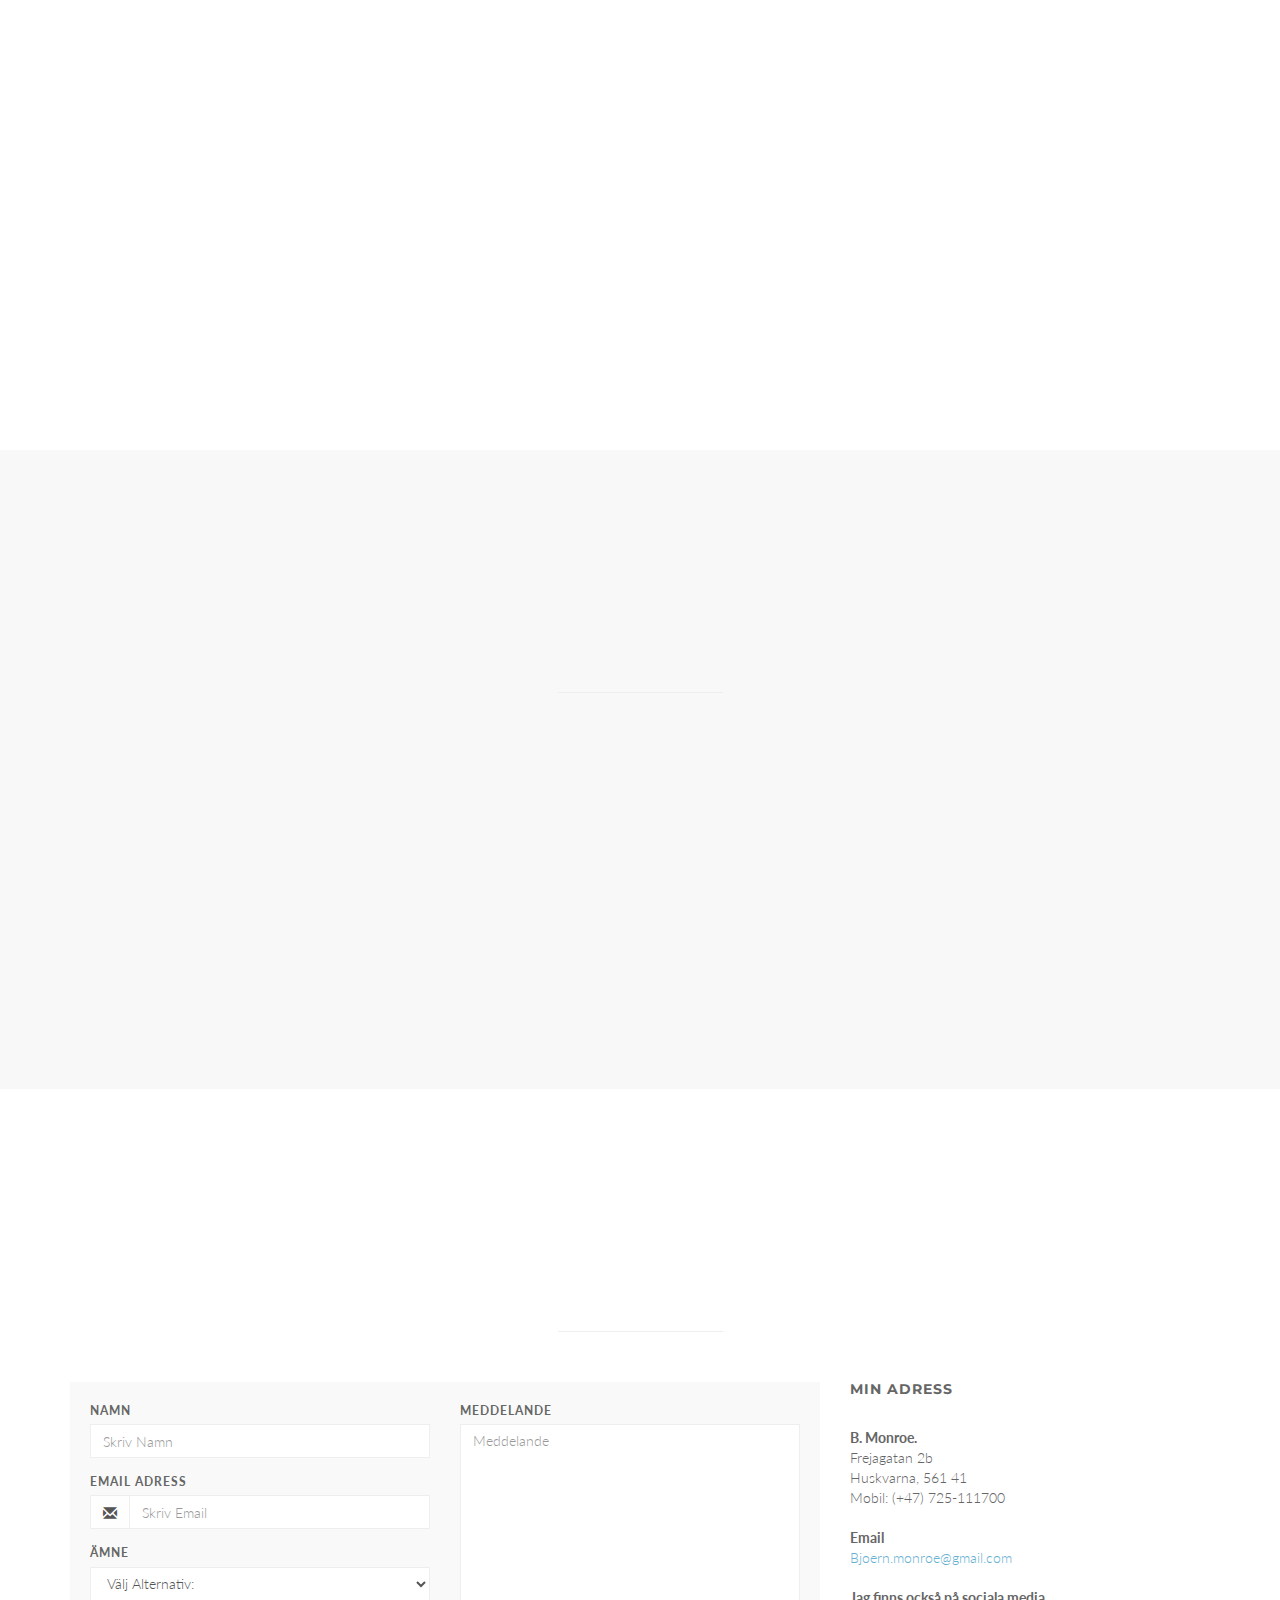
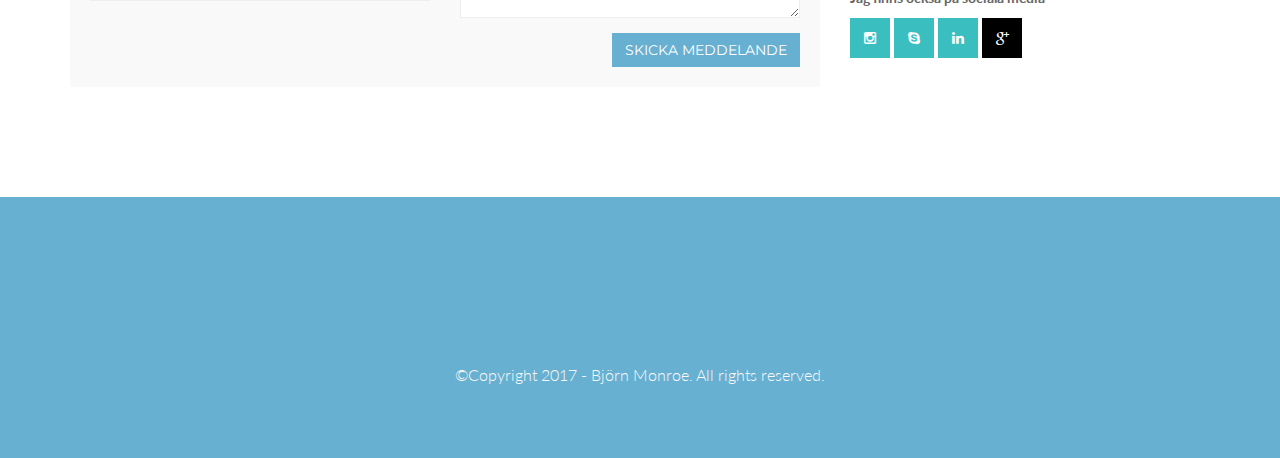
==== commit 2a8bad39: "Update index.html" ====
--- a/index.html
+++ b/index.html
@@ -105,7 +105,12 @@
 						<h5>BJÖRN MONROE</h5>
                         <p class="subtitle">Entreprenör</p>
                         <div class="avatar"><img src="img/team/1.jpg" alt="Björn Monroe" class="img-responsive img-circle" /></div>
-                    </div>
+			    <p>Lorem ipsum dolor sit amet, consectetuer adipiscing elit. Aenean commodo ligula eget dolor. Aenean massa. 
+				    Cum sociis natoque penatibus et magnis dis parturient montes, nascetur ridiculus mus.
+				    Donec quam felis, ultricies nec, pellentesque eu, pretium quis, sem.
+				    Nulla consequat massa quis enim. Donec pede justo, fringilla vel, aliquet nec, vulputate eget, arcu.
+				    In enim justo, rhoncus ut, imperdiet a, venenatis vitae, justo.</p>
+			</div>
                 </div>
 				</div>
             </div>
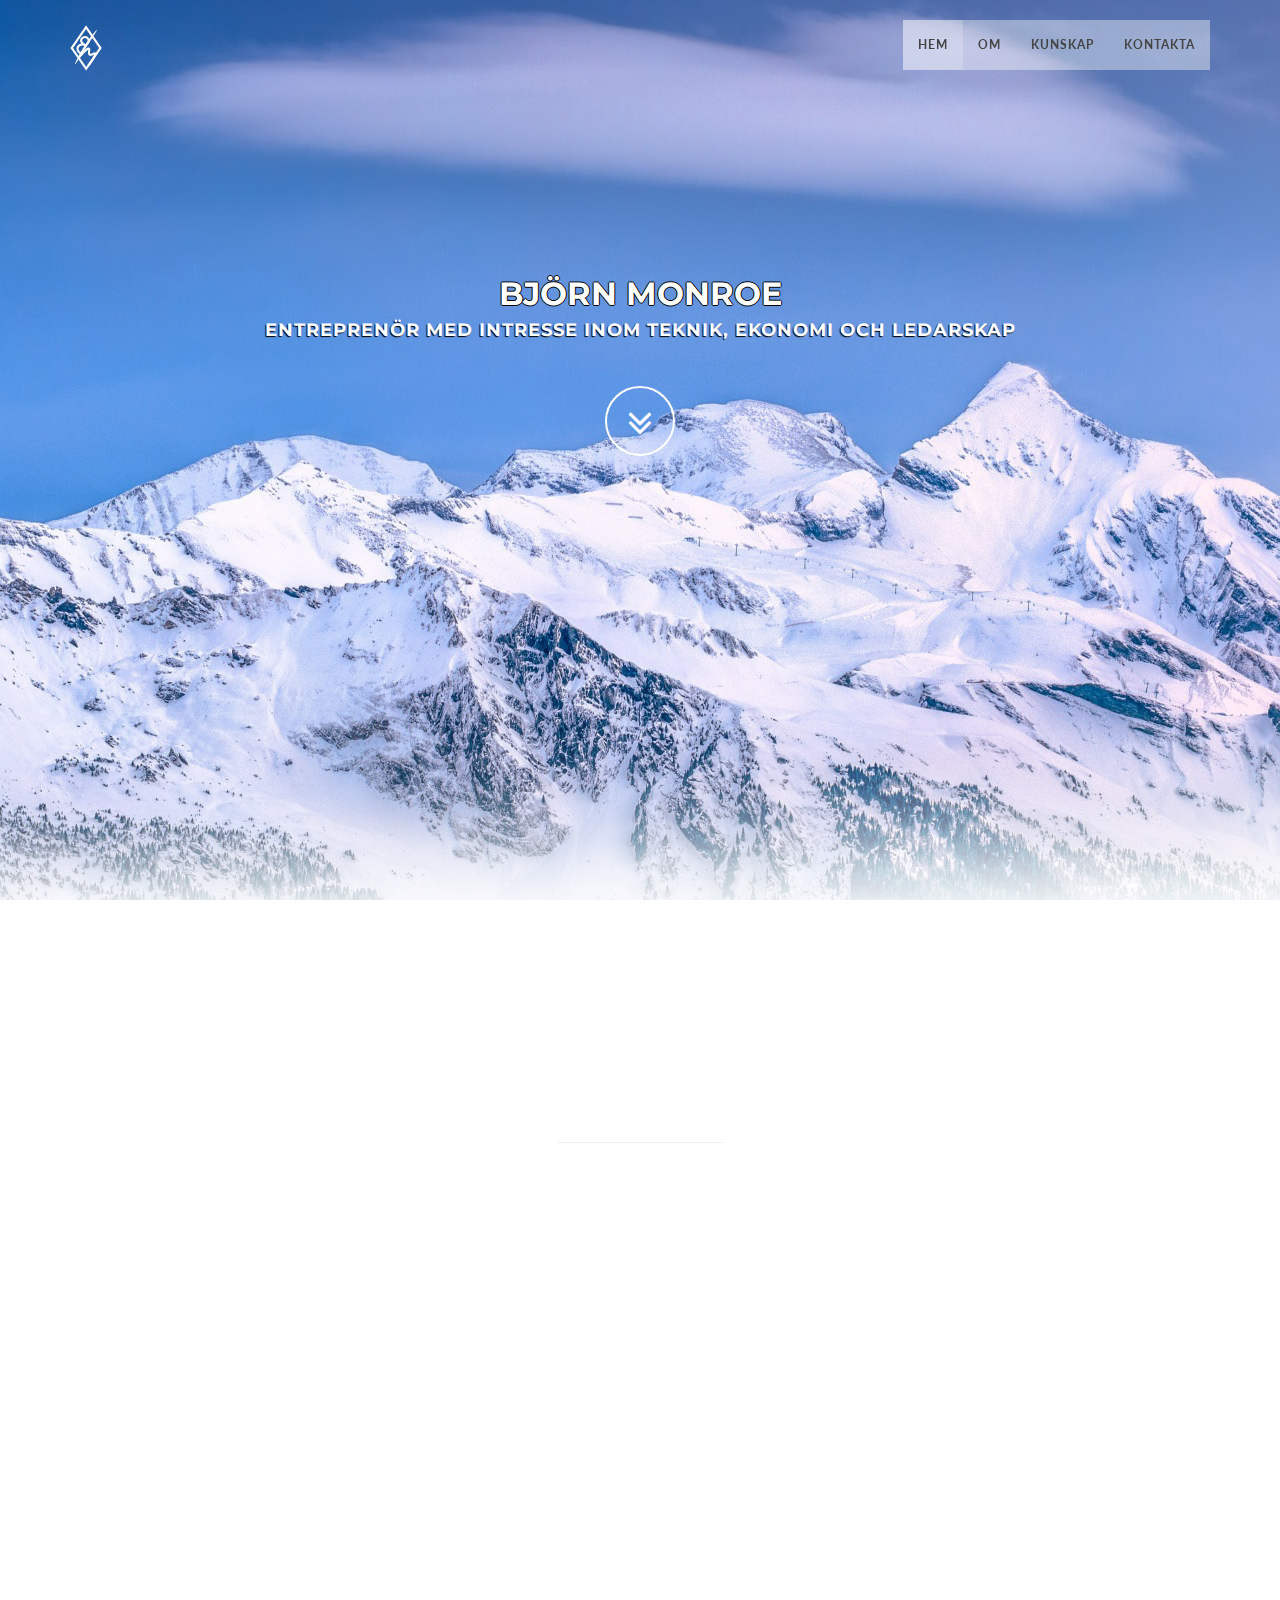
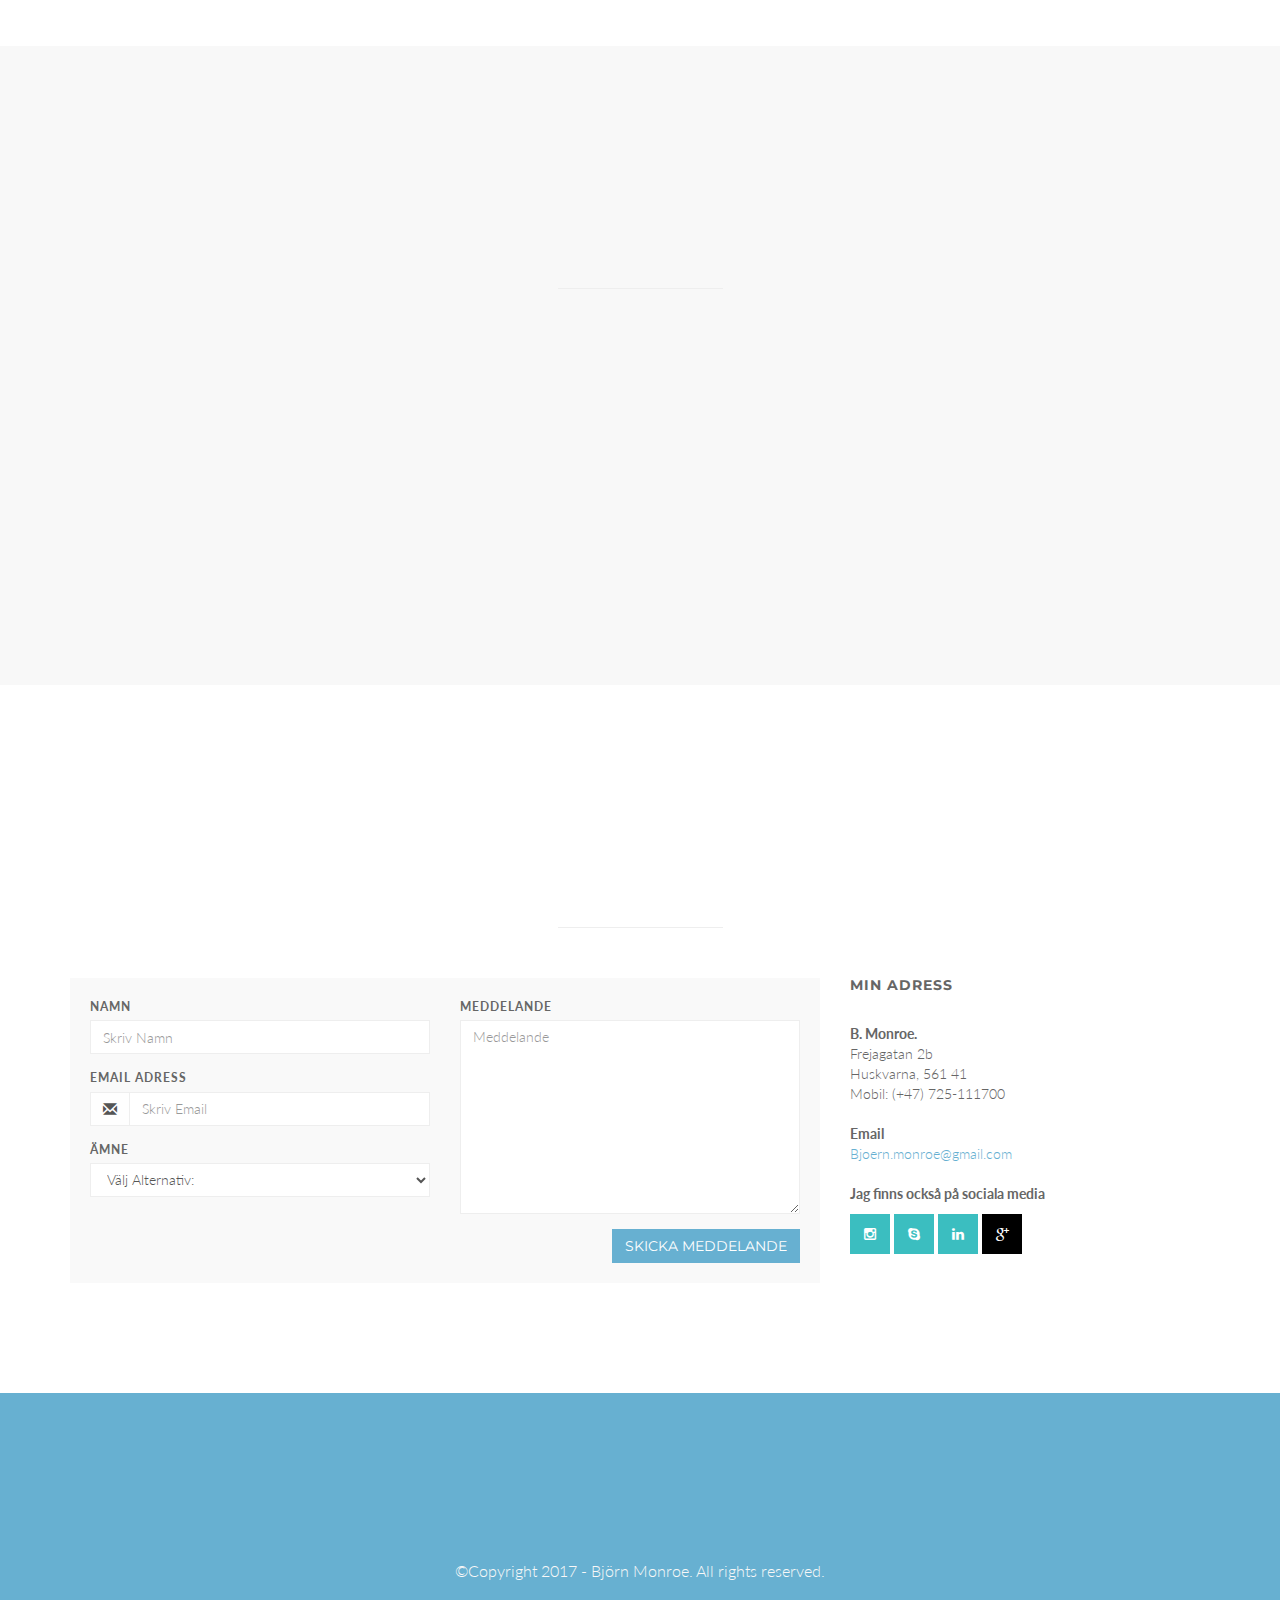
==== commit 73c8e411: "Update index.html" ====
--- a/index.html
+++ b/index.html
@@ -105,11 +105,7 @@
 						<h5>BJÖRN MONROE</h5>
                         <p class="subtitle">Entreprenör</p>
                         <div class="avatar"><img src="img/team/1.jpg" alt="Björn Monroe" class="img-responsive img-circle" /></div>
-			    <p>Lorem ipsum dolor sit amet, consectetuer adipiscing elit. Aenean commodo ligula eget dolor. Aenean massa. 
-				    Cum sociis natoque penatibus et magnis dis parturient montes, nascetur ridiculus mus.
-				    Donec quam felis, ultricies nec, pellentesque eu, pretium quis, sem.
-				    Nulla consequat massa quis enim. Donec pede justo, fringilla vel, aliquet nec, vulputate eget, arcu.
-				    In enim justo, rhoncus ut, imperdiet a, venenatis vitae, justo.</p>
+			    <p></p>
 			</div>
                 </div>
 				</div>
@@ -121,7 +117,7 @@
 						<h5>Jönköping</h5>
                         <p class="subtitle">Castle Protein Bars</p>
                         <div class="avatar"><img src="img/team/2.jpg" alt="CASTLE BAR" class="img-responsive img-circle" /></div>
-
+<p></p>
                     </div>
                 </div>
 				</div>
@@ -133,7 +129,7 @@
 						<h5>Tampa, FL</h5>
                         <p class="subtitle">Dykarcenter, familj, skolgång.</p>
                         <div class="avatar"><img src="img/team/3.jpg" alt="USA" class="img-responsive img-circle" /></div>
-
+<p></p>
                     </div>
                 </div>
 				</div>
@@ -145,7 +141,7 @@
 						<h5>Utbildning</h5>
                         <p class="subtitle">CAD, solidworks, ekonomi.</p>
                         <div class="avatar"><img src="img/team/4.jpg" alt="CAD" class="img-responsive img-circle" /></div>
-
+<p></p>
                     </div>
                 </div>
 				</div>
